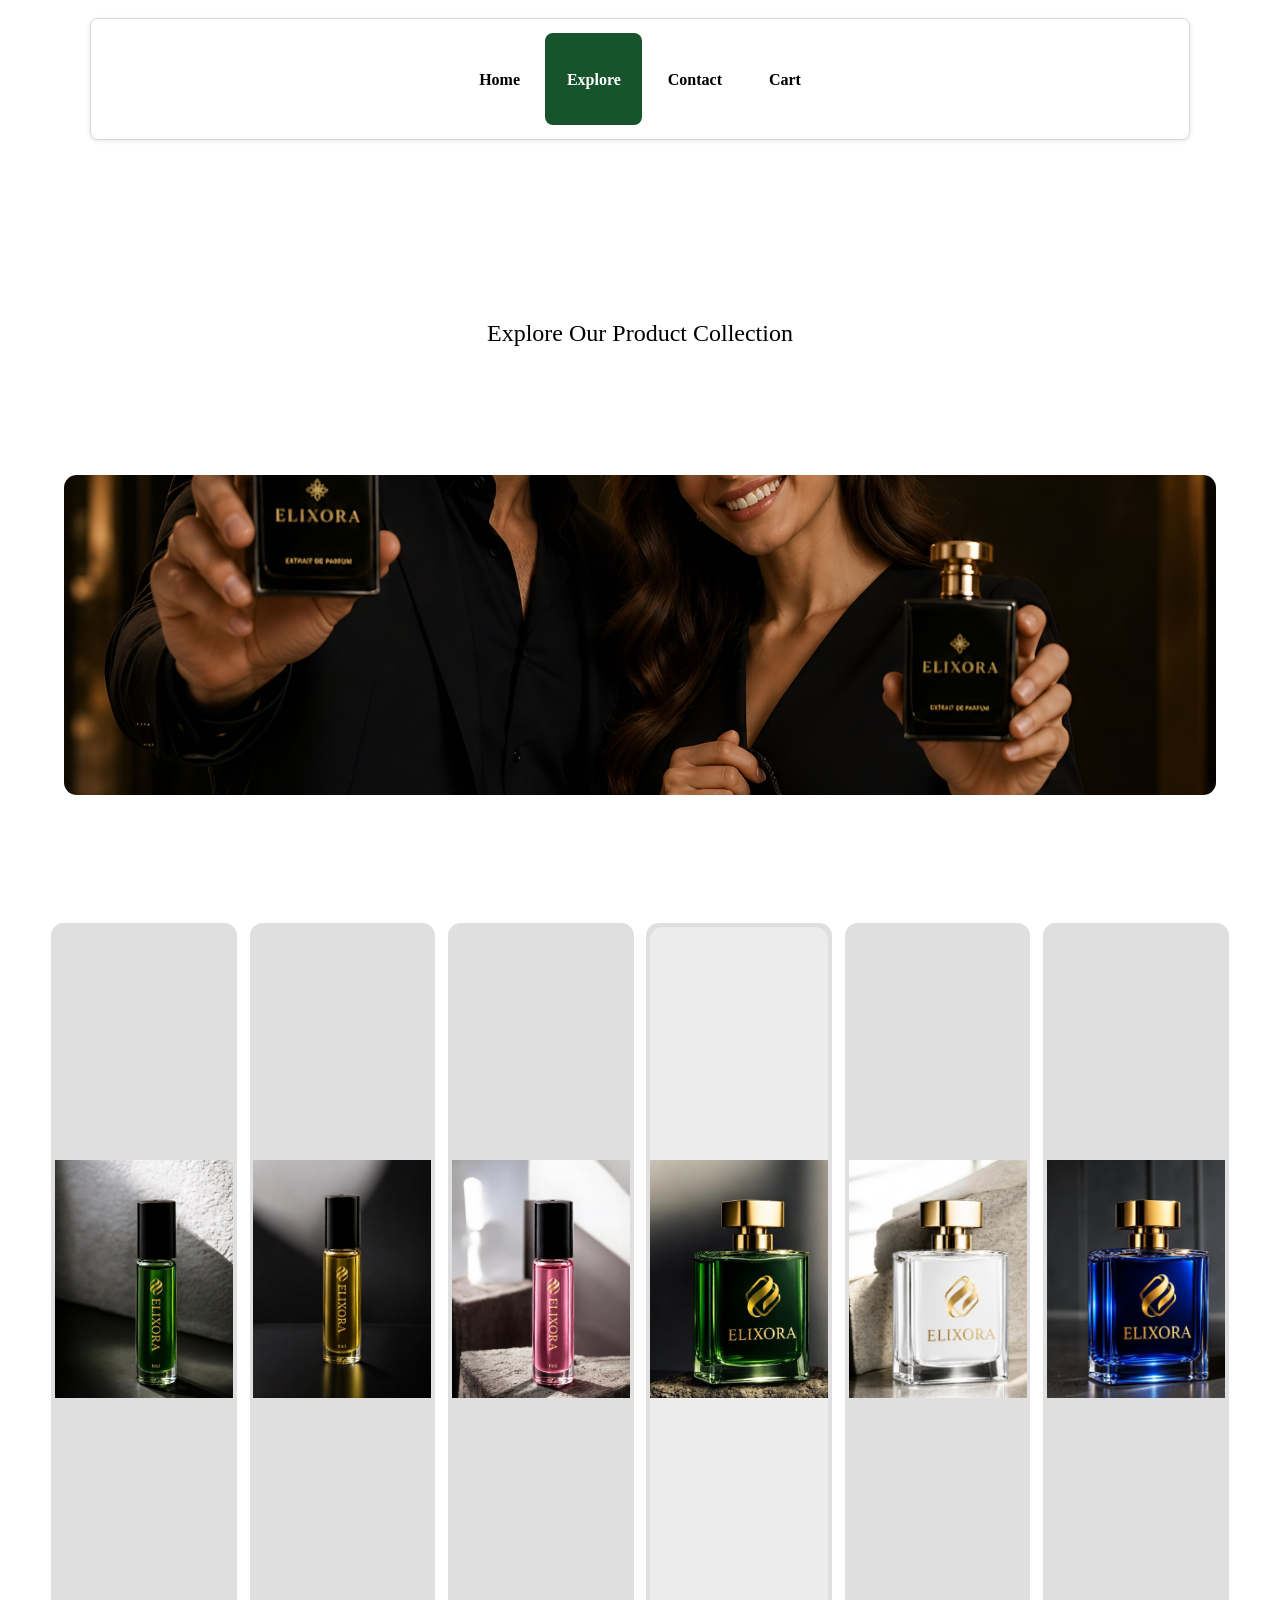
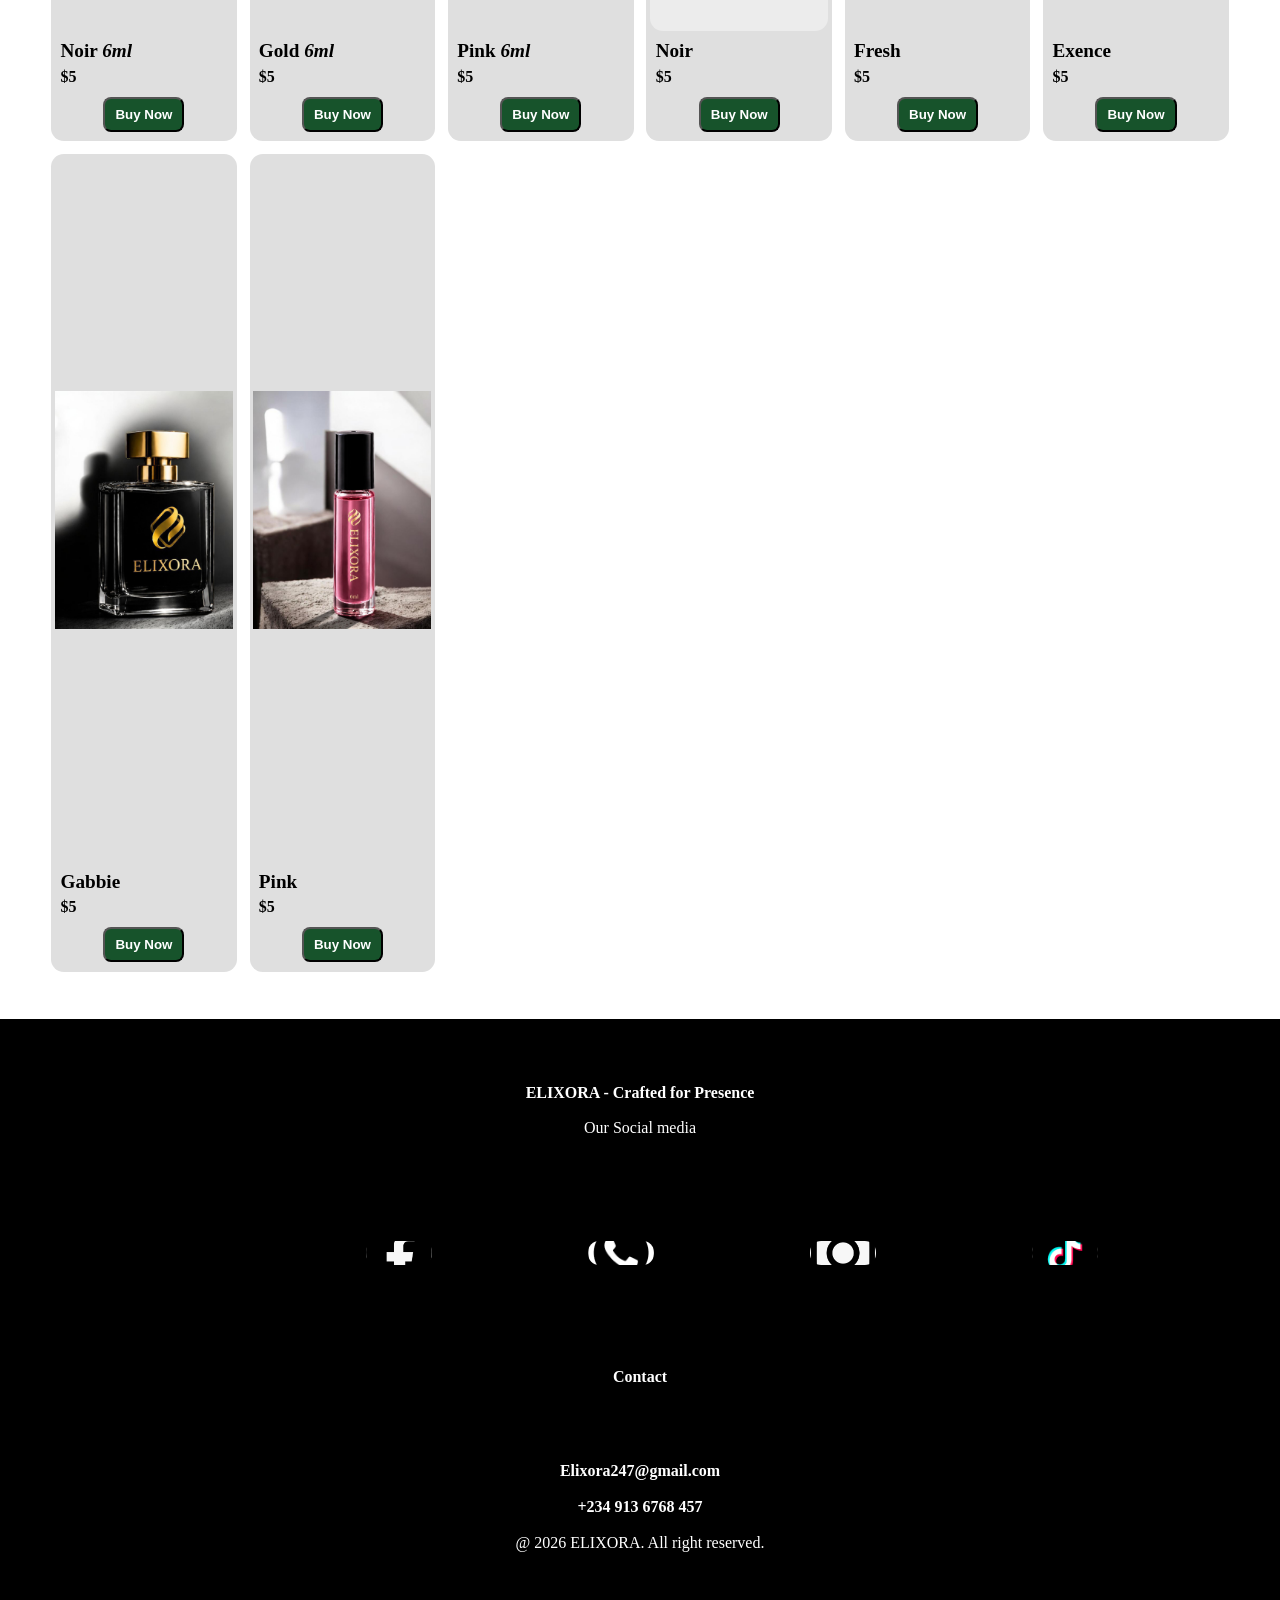
==== Explore/explore.html @ fc504465 "Add files via upload FIRST COMMIT" ====
<!DOCTYPE html>
<html lang="en">
<head>
    <meta charset="UTF-8">
    <meta name="viewport" content="width=device-width, initial-scale=1.0">
<link rel="stylesheet" type="text/css" href="explore.css" />
    <title>Explore</title>
</head>
<body>
    
<!--navbar-->
<div class="navbar">
<!--navbar buttons  content-->  
<div class="nav-cont">
<a href="/index.html" class="navs">Home</a>
<a href="#" class="navs" style="background: rgb(23, 83, 43); color: white;">Explore</a>
<a href="../contact/contact.html" class="navs">Contact</a>
<a href="#" class="navs">Cart</a>
</div>
</div>

<!-- Explore  Collection list -->
<span class="tittle">
    Explore Our Product Collection
</span>
<!-- elixora perfume image -->
<div class="perfume-product" ></div>

<!-- PRODUCT SHOWCASE -->
<div class="grid">
<!-- product -->
<div class="product">

<div class="p-image1"></div>
<span class="p-tittle">Noir <i>6ml</i></span>
<span class="p-price">$5</span>
<button class="buy-btn" data-name="ELIXORA Noir" data-price="5000" data-image="../images/green-6ml.jpg">Buy Now</button>

    </div>

<div class="product">
<div class="p-image2"></div>
<span class="p-tittle">Gold <i>6ml</i></span>
<span class="p-price">$5</span>
<button class="buy-btn"
        data-name="ELIXORA Gold"
        data-price="5000"
        data-image="../images/gold-6ml.jpg">Buy Now</button>
</div>

<div class="product">
<div class="p-image3"></div>
<span class="p-tittle">Pink <i>6ml</i></span>
<span class="p-price">$5</span>
<button class="buy-btn"
        data-name="ELIXORA Pink"
        data-price="5000"
        data-image="../images/pink-6ml.jpg">Buy Now</button>
</div>

<div class="product">
<div class="p-image4"></div>
<span class="p-tittle">Noir</span>
<span class="p-price">$5</span>
<button class="buy-btn"
        data-name="ELIXORA Noir"
        data-price="5000"
        data-image="../images/green.png">Buy Now</button>
</div>

<div class="product">
<div class="p-image5"></div>
<span class="p-tittle">Fresh</span>
<span class="p-price">$5</span>
<button class="buy-btn"
        data-name="ELIXORA Fresh"
        data-price="5000"
        data-image="../images/white.png">Buy Now</button>
</div>

<div class="product">
<div class="p-image6"></div>
<span class="p-tittle">Exence</span>
<span class="p-price">$5</span>
<button class="buy-btn"
        data-name="ELIXORA Exence"
        data-price="5000"
        data-image="../images/blue.png">Buy Now</button>
</div>

<div class="product">
    <div class="p-image7"></div>
    <span class="p-tittle">Gabbie</span>
    <span class="p-price">$5</span>
    <button class="buy-btn"
        data-name="ELIXORA Gabbie"
        data-price="5000"
        data-image="../images/gold.png">Buy Now</button>
</div>

<div class="product">
    <div class="p-image8"></div>
    <span class="p-tittle">Pink</span>
    <span class="p-price">$5</span>
    <button  class="buy-btn"
        data-name="ELIXORA Pink"
        data-price="5000"
        data-image="../images/pink-6ml.jpg">Buy Now</button>
</div>
</div>


<div class="order-overlay" id="orderOverlay">

    <div class="order-modal">

        <button class="close-modal" id="closeModal">
            ✕
        </button>

        <img id="modalImage" src="" alt="Product">

        <h2 id="modalName"></h2>

        <p class="modal-price">
            ₦<span id="modalPrice"></span>
        </p>

        <div class="quantity-wrapper">

            <button id="minusBtn">−</button>

            <span id="quantity">1</span>

            <button id="plusBtn">+</button>

        </div>

        <div class="total-box">
            Total: ₦<span id="totalPrice"></span>
        </div>

        <input type="text" id="customerName" placeholder="Full Name">

        <input type="tel" id="customerPhone" placeholder="Phone Number">

        <textarea id="customerAddress" placeholder="Delivery Address"></textarea>

        <button id="placeOrder" class="buy-btn">
            Place Order
        </button>

    </div>

</div>



<!-- Buy now -->
 <a
  href="https://wa.me/2349136768457?text=Hello%20ELIXORA%20CEO,%20I%20want%20to%20buy%20the%206ml%20ELIXORA%20Noir.%0A%0AName:%20%0AAddress:%20%0APhone:%20%0AQuantity:%20"
  target="_blank"
  >



<!-- Marquee Text -->
<marquee >
    <span class="marqu">
        Marquee Text
    </span>
</marquee>



<!--Footer  -->
<div class="footer">
    <!-- footer catchy words -->
    <Span class="f-title">ELIXORA - Crafted for Presence</Span> <br>
    <div class="cont-f">
        <br>
        <span class="social-m">Our Social media</span>
        <div class="parent">

            <a href="https://www.facebook.com/profile.php?id=61590752902942">
                <div class="child"
                    style="background: url('../images/facebook.jpg'); background-position: center; background-size: cover;">
                </div>
            </a>

            <a href="https://wa.me/qr/MQ2CPUSIVROAI1">
                <div class="child"
                    style="background: url('../images/whatsapp\ icon.png'); background-position: center; background-size: cover;">
                </div>
            </a>

            <div class="child"
                style="background: url('../images/instergram.jpg'); background-position: center; background-size: cover;">
            </div>

            <a href="https://www.tiktok.com/@elixora247?_r=1&_t=ZS-97LR14VV2z2">
                <div class="child"
                    style="background: url('../images/tiktok\ icon.png'); background-position: center; background-size: cover;">
                </div>
            </a>
        </div>
    </div>
    <span class="contact">Contact</span>
    <br>
    <!--  E-mail  -->
    <b>
        <a href="mailto:elixora247@gmail.com?subject=perfume Inquiry">
            <span class="email">Elixora247@gmail.com</span></a>
        <br>
        <a href="tell:+2349136768457">
            <span class="phone">+234 913 6768 457</span></a>
    </b>
    <br>
    <br>
    <!-- footer @2026 -->
    <span class="at20">@ 2026 ELIXORA. All right reserved.</span>

</div>

<script src="app.js"></script>

</body>

</html>



    <script src="explore.js"></script>
</body>
</html>
---- Explore/explore.css ----
* {
    margin: 0%;
    box-sizing: border-box;
    scrollbar-width: none;
    scroll-behavior: smooth;
    user-select: none;
    scroll-behavior: smooth;
}

@font-face {
    font-family: 'Audiowide';
    src: url('./fonts/Audiowide-Regular.ttf') format('truetype');
}


body {
    background: white;
}
a{
    text-decoration: none;
    color: white;
}

.navbar {
    width: 86%;
    background: rgba(255, 255, 255, 0.425);
    backdrop-filter: blur(10px);
    margin: auto;
    padding: 1%;
    padding-top: 4%;
    display: block;
    text-align: center;
    justify-content: center;
    padding-bottom: 4%;
    border-radius: 0.5rem;
    border: solid 1.5px rgb(224, 213, 213);
    position: fixed;
    top: 2%;
    left: 7%;
    opacity: 0;
    box-shadow: 0px 1px 4px #6663632a;
    animation: drop 0.5s 2s ease both;
    z-index: 100;
}

@keyframes drop {
    1% {
        margin-top: -20%;
        position: fixed;
        top: -5%;
        opacity: 1;
    }

    100% {
        position: fixed;
        opacity: 1;
    }
}

a {
    text-decoration: none;
}

/*nav grid container*/
.navs {
    padding: 2%;
    padding-bottom: 3.5%;
    padding-top: 3.5%;
    font-size: 1rem;
    text-decoration: none;
    font-weight: bolder;
    text-align: center;
    font-family: verdana;
    color: black;
    border-radius: 0.5rem;
}

.navs:hover {
    background: rgb(23, 83, 43);
    color: white;
}
/* perfume image product */
.perfume-product {
    margin: auto;
    margin-top: 10%;
    background: url("../images/couple.png");
    width: 90%;
    height: 20rem;
    border-radius: 0.8rem;
    margin-bottom: 5%;
    background-position: center;
    background-size: cover;

}
/* Explore tittle  */
.tittle {
padding-top: 25%;
color: black;
display: block;
text-align: center;
font-size: 1.5rem;
font-family: Franklin Gothic Medium;

}

/* product showcase */
.grid {
width: 96%;
margin-left: 2%;
background: none;
margin-top: 8%;
border-radius: 0.5rem;
display: grid;
grid-template-columns: repeat(auto-fit, minmax(clamp(10rem, 10vw, 22rem), 1fr));
flex-wrap: wrap;
gap: 0.8rem;
padding: 2%;
}

/* product */
.product {
background: rgb(223, 223, 223);
width: 100%;
justify-content: center;
margin: auto;
border-radius: 0.8rem;

}
/* product image */
.p-image1 {
    width: 96%;
    height: 55vw;
    background-image: url("../images/green-6ml.jpg");
    background-size: 100%;
    background-repeat: no-repeat;
    background-position: center;
    display: block;
    margin: auto;
    margin-top: 2%;
    border-radius: 0.8rem;
}
.p-image2 {
    width: 96%;
    height: 55vw;
    background-image: url("../images/gold-6ml.jpg");
    background-size: 100%;
    background-repeat: no-repeat;
    background-position: center;
    display: block;
    margin: auto;
    margin-top: 2%;
    border-radius: 0.8rem;
}
.p-image3 {
    width: 96%;
    height: 55vw;
    background-image: url("../images/pink-6ml.jpg");
    background-size: 100%;
    background-repeat: no-repeat;
    background-position: center;
    display: block;
    margin: auto;
    margin-top: 2%;
    border-radius: 0.8rem;
}
.p-image4 {
    width: 96%;
    height: 55vw;
    background: rgb(236, 236, 236);
    background-image: url("../images/green-bg.jpg");
    background-size: 100%;
    background-repeat: no-repeat;
    background-position: center;
    display: block;
    margin: auto;
    margin-top: 2%;
    border-radius: 0.8rem;
}
.p-image5 {
    width: 96%;
    height: 55vw;
    background-image: url("../images/white-bg.jpg");
    background-size: 100%;
    background-repeat: no-repeat;
    background-position: center;
    display: block;
    margin: auto;
    margin-top: 2%;
    border-radius: 0.8rem;
}
.p-image6 {
    width: 96%;
    height: 55vw;
    background-image: url("../images/blue-bg.jpg");
    background-size: 100%;
    background-repeat: no-repeat;
    background-position: center;
    display: block;
    margin: auto;
    margin-top: 2%;
    border-radius: 0.8rem;
}
.p-image7 {
    width: 96%;
    height: 55vw;
    background-image: url("../images/black-bg.jpg");
    background-size: 100%;
    background-repeat: no-repeat; 
    background-position: center;
    display: block;
    margin: auto;
    margin-top: 2%;
    border-radius: 0.8rem;
}
.p-image8 {
    width: 96%;
    height: 55vw;
    background-image: url("../images/pink-6ml.jpg");
    background-size: 100%;
    background-repeat: no-repeat;
    background-position: center;
    display: block;
    margin: auto;
    margin-top: 2%;
    border-radius: 0.8rem;
}
.p-image9 {
    width: 96%;
    height: 55vw;
    background-image: url("../images/pink-6ml.jpg");
    background-size: 100%;
    background-repeat: no-repeat;
    background-position: center;
    display: block;
    margin: auto;
    margin-top: 2%;
    border-radius: 0.8rem;
}
/* product tittle */
.p-tittle {
    display: block;
    font-weight: bold;
    padding: 5%;
    padding-bottom: 2%;
    font-size: 1.2rem;
}
/* product price */
.p-price {
    display: block;
    font-weight: bold;
    padding: 1%;
    padding-left: 5%;
    font-family: verdana;
}

/* add to cart */
.buyNow {
    padding: 5%;
    border-radius: 0.5rem;
    display: block;
    margin: auto;
    background: rgb(23, 83, 43);
    color: white;
    margin-bottom: 5%;
    margin-top: 3%;
}

/* Marquee Text */
.marqu {

}

/* Buy now button*/
.buy-now {
    width: 36%;
    display: block;
    font-family: tahoma;
    font-weight: bold;
    margin-left: 32%;
    margin-top: 10%;
    padding: 1%;
    margin-bottom: 5%;
}

.buy-btn {
    display: block;
    background: rgb(23, 83, 43);
    color: white;
    padding: 8px 10px;
    border-radius: 8px;
    text-decoration: none;
    font-weight: bold;
    margin: auto;
    margin-top: 5%;
    margin-bottom: 5%;
}


.order-overlay {
    position: fixed;
    inset: 0;

    background: rgba(0, 0, 0, 0.25);
    backdrop-filter: blur(12px);

    display: flex;
    justify-content: center;
    align-items: center;

    opacity: 0;
    visibility: hidden;

    transition: .4s ease;

    z-index: 9999;
}

.order-overlay.active {
    opacity: 1;
    visibility: visible;
}

.order-modal {
    width: 90%;
    max-width: 420px;

    background: rgba(255, 254, 254, 0.356);

    backdrop-filter: blur(25px);

    border: 1px solid rgba(255, 255, 255, .2);

    border-radius: 25px;

    padding: 25px;

    text-align: center;

    transform: translateY(30px) scale(.9);

    transition: .4s ease;

    box-shadow: 0 20px 50px rgba(0, 0, 0, .25);
}

.order-overlay.active .order-modal {
    transform: translateY(0) scale(1);
}

.order-modal img {
    width: 120px;
    height: 120px;
    object-fit: cover;

    border-radius: 20px;

    margin-bottom: 15px;
}

.close-modal {
    position: absolute;

    right: 20px;
    top: 15px;

    border: none;
    background: none;

    font-size: 22px;

    cursor: pointer;
}

.modal-price {
    font-size: 22px;
    font-weight: bold;
}

.quantity-wrapper {
    display: flex;
    justify-content: center;
    align-items: center;

    gap: 20px;

    margin: 20px 0;
}

.quantity-wrapper button {
    width: 45px;
    height: 45px;

    border: none;

    border-radius: 50%;

    font-size: 30px;

    cursor: pointer;

    transition: .3s;
}

.quantity-wrapper button:hover {
    transform: scale(1.1);
}

.total-box {
    font-size: 20px;
    font-weight: 700;

    margin-bottom: 15px;
}

.order-modal input,
.order-modal textarea {
    width: 100%;

    padding: 12px;

    margin-bottom: 12px;

    border: none;

    border-radius: 12px;

    outline: none;
}

.order-modal textarea {
    resize: none;
    height: 90px;
}

#placeOrder {
    width: 100%;

    padding: 15px;

    border: none;
    background: rgb(23, 83, 43);
    color: white;
    font-weight: bold;

    border-radius: 12px;

    cursor: pointer;

    font-size: 16px;
    font-weight: bold;

    transition: .3s;
}

#placeOrder:hover {
    transform: translateY(-3px);
}



/* Footer */
.footer {
    width: 100%;
    background: black;
    color: white;
    padding: 5%;
    display: inline-block;
    text-align: center;
}

/* footer title */
.f-title {
    font-weight: bolder;
    font-size: 1rem;
    padding: 5%;
}

/* social media container */
.parent {
    margin-top: 7%;
    margin-bottom: 7%;
    margin-left: 5%;
    width: 100%;
    border-radius: 0.6rem;
    background: none;
    display: grid;
    grid-template-columns: repeat(auto-fit, minmax(clamp(5rem, 5vw, 11rem), 1fr));
    flex-wrap: wrap;
    gap: 0.2rem;
    padding: 2%;
}

/* child (social media icons */
.child {
    width: 30%;
    background-position: center;
    background-size: 100%;
    height: 1.5rem;
    border-radius: 0.7rem;
}

/* contact text */
.contact {
    font-weight: bold;
    margin-top: 5%;
    display: block;

}

.email {
    display: block;
    margin-top: 5%;
}
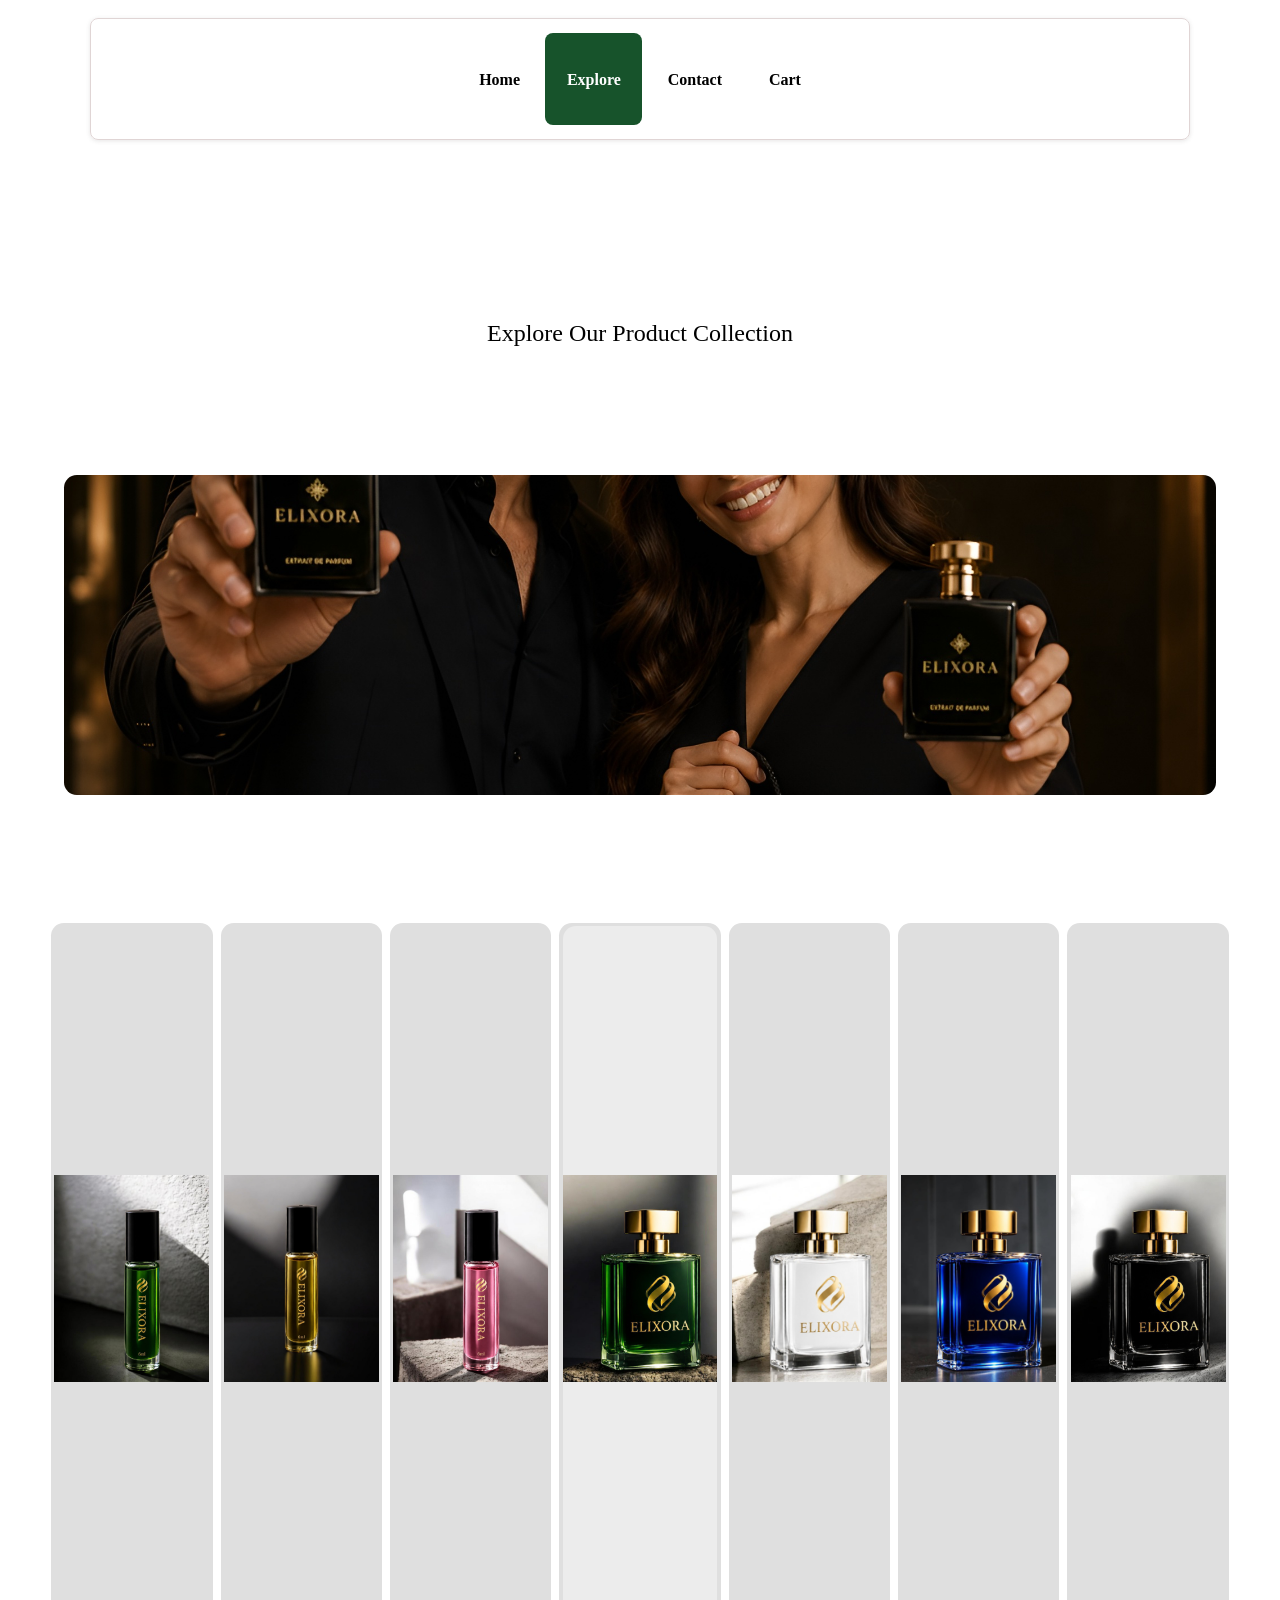
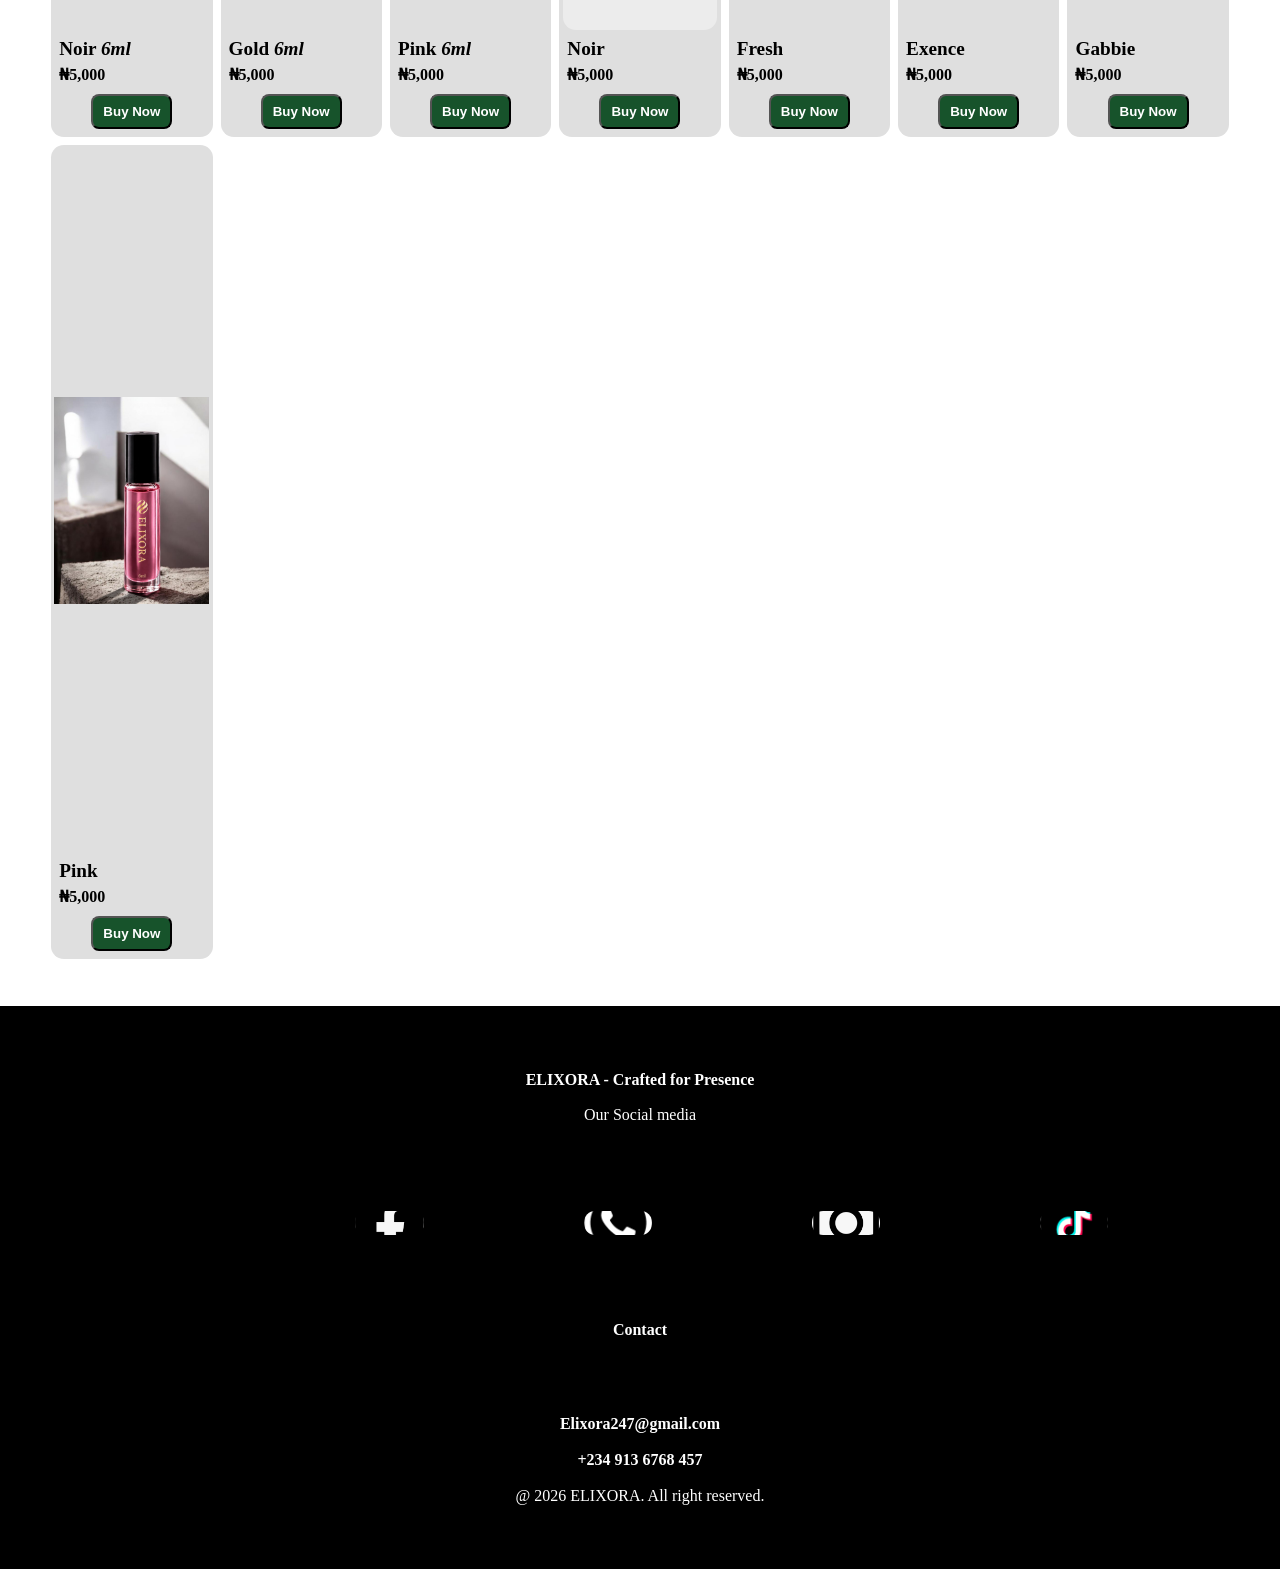
==== commit 6629c560: "Fix HTML encoding issues in explore.html price changed to naira" ====
--- a/Explore/explore.html
+++ b/Explore/explore.html
@@ -33,7 +33,7 @@
 
 <div class="p-image1"></div>
 <span class="p-tittle">Noir <i>6ml</i></span>
-<span class="p-price">$5</span>
+<span class="p-price">₦5,000</span>
 <button class="buy-btn" data-name="ELIXORA Noir" data-price="5000" data-image="../images/green-6ml.jpg">Buy Now</button>
 
     </div>
@@ -41,7 +41,7 @@
 <div class="product">
 <div class="p-image2"></div>
 <span class="p-tittle">Gold <i>6ml</i></span>
-<span class="p-price">$5</span>
+<span class="p-price">₦5,000</span>
 <button class="buy-btn"
         data-name="ELIXORA Gold"
         data-price="5000"
@@ -51,7 +51,7 @@
 <div class="product">
 <div class="p-image3"></div>
 <span class="p-tittle">Pink <i>6ml</i></span>
-<span class="p-price">$5</span>
+<span class="p-price">₦5,000</span>
 <button class="buy-btn"
         data-name="ELIXORA Pink"
         data-price="5000"
@@ -61,7 +61,7 @@
 <div class="product">
 <div class="p-image4"></div>
 <span class="p-tittle">Noir</span>
-<span class="p-price">$5</span>
+<span class="p-price">₦5,000</span>
 <button class="buy-btn"
         data-name="ELIXORA Noir"
         data-price="5000"
@@ -71,7 +71,7 @@
 <div class="product">
 <div class="p-image5"></div>
 <span class="p-tittle">Fresh</span>
-<span class="p-price">$5</span>
+<span class="p-price">₦5,000</span>
 <button class="buy-btn"
         data-name="ELIXORA Fresh"
         data-price="5000"
@@ -81,7 +81,7 @@
 <div class="product">
 <div class="p-image6"></div>
 <span class="p-tittle">Exence</span>
-<span class="p-price">$5</span>
+<span class="p-price">₦5,000</span>
 <button class="buy-btn"
         data-name="ELIXORA Exence"
         data-price="5000"
@@ -91,7 +91,7 @@
 <div class="product">
     <div class="p-image7"></div>
     <span class="p-tittle">Gabbie</span>
-    <span class="p-price">$5</span>
+    <span class="p-price">₦5,000</span>
     <button class="buy-btn"
         data-name="ELIXORA Gabbie"
         data-price="5000"
@@ -101,7 +101,7 @@
 <div class="product">
     <div class="p-image8"></div>
     <span class="p-tittle">Pink</span>
-    <span class="p-price">$5</span>
+    <span class="p-price">₦5,000</span>
     <button  class="buy-btn"
         data-name="ELIXORA Pink"
         data-price="5000"
@@ -232,4 +232,4 @@
 
     <script src="explore.js"></script>
 </body>
-</html>+</html>
--- a/Explore/explore.css
+++ b/Explore/explore.css
@@ -114,7 +114,7 @@
 display: grid;
 grid-template-columns: repeat(auto-fit, minmax(clamp(10rem, 10vw, 22rem), 1fr));
 flex-wrap: wrap;
-gap: 0.8rem;
+gap: 0.5rem;
 padding: 2%;
 }
 
@@ -487,10 +487,9 @@
     display: grid;
     grid-template-columns: repeat(auto-fit, minmax(clamp(5rem, 5vw, 11rem), 1fr));
     flex-wrap: wrap;
-    gap: 0.2rem;
-    padding: 2%;
-}
-
+    gap: 0rem;
+    padding: 0.5%;
+}
 /* child (social media icons */
 .child {
     width: 30%;
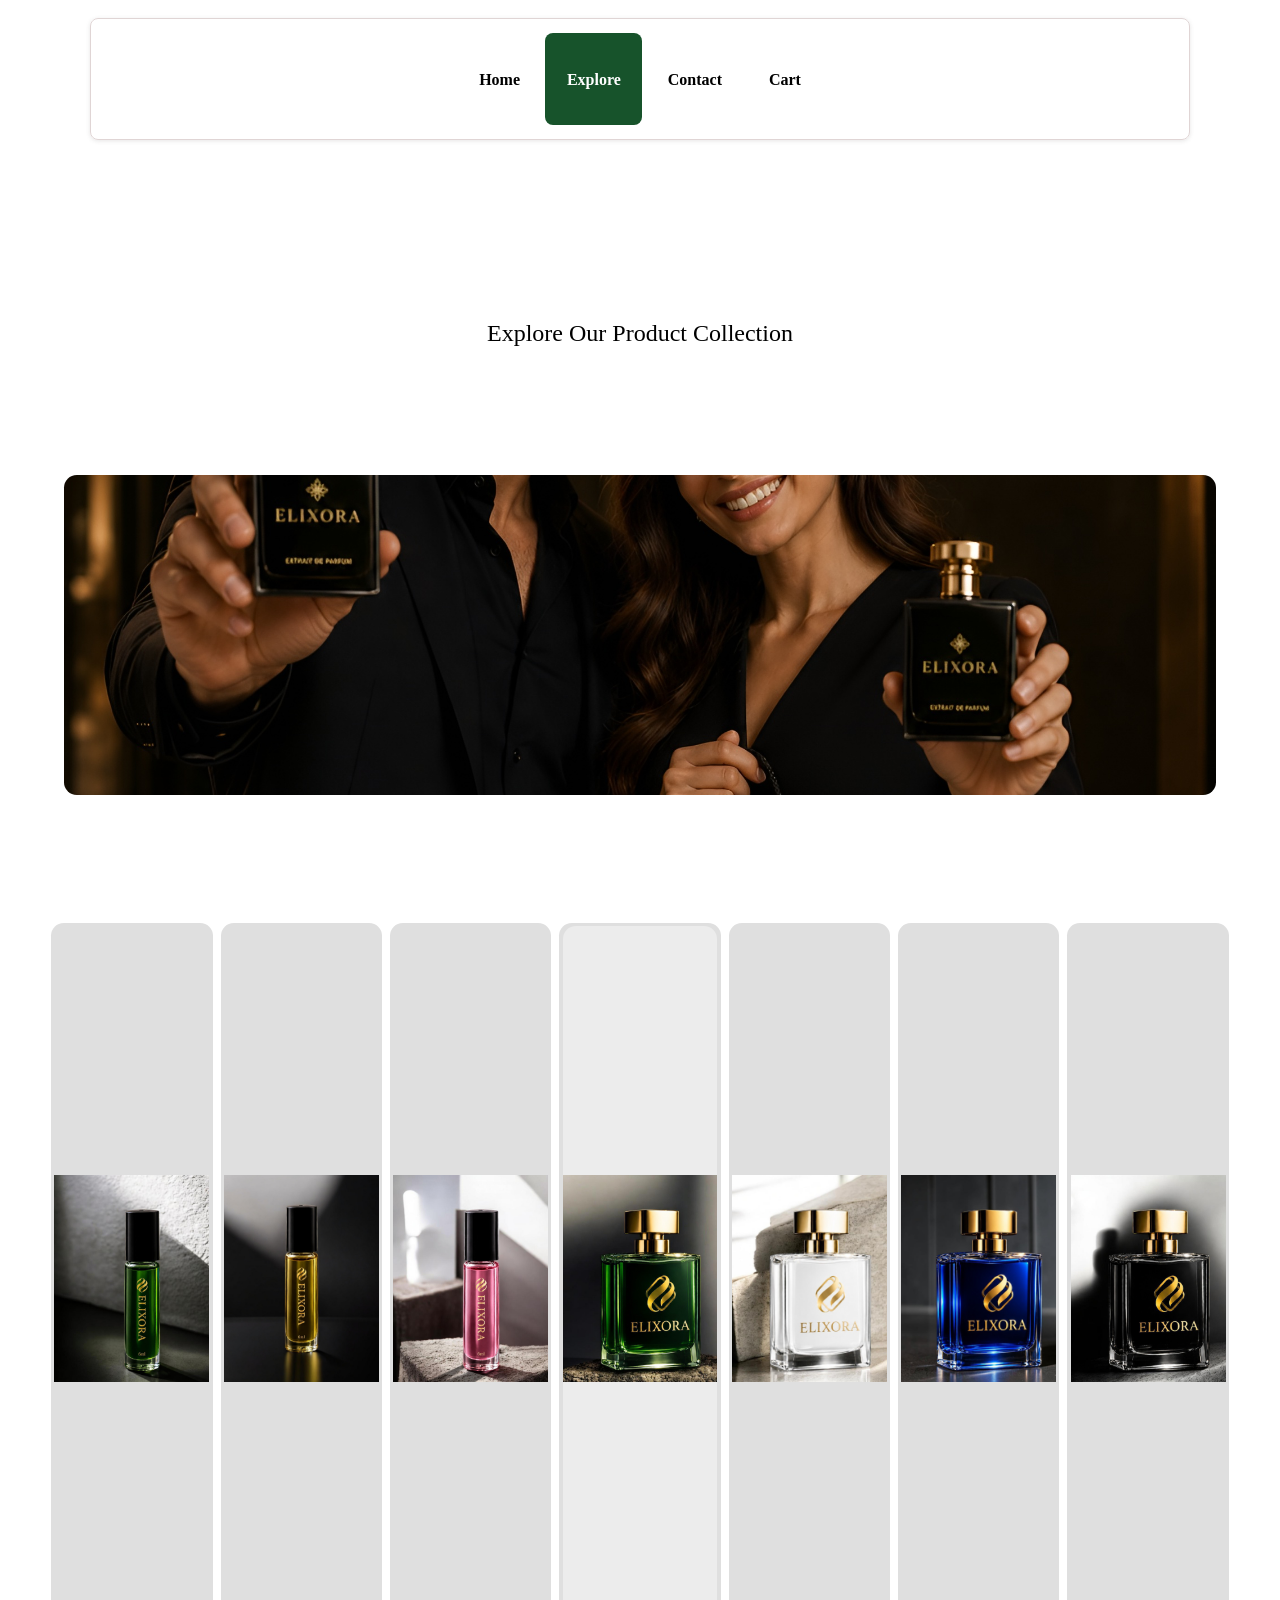
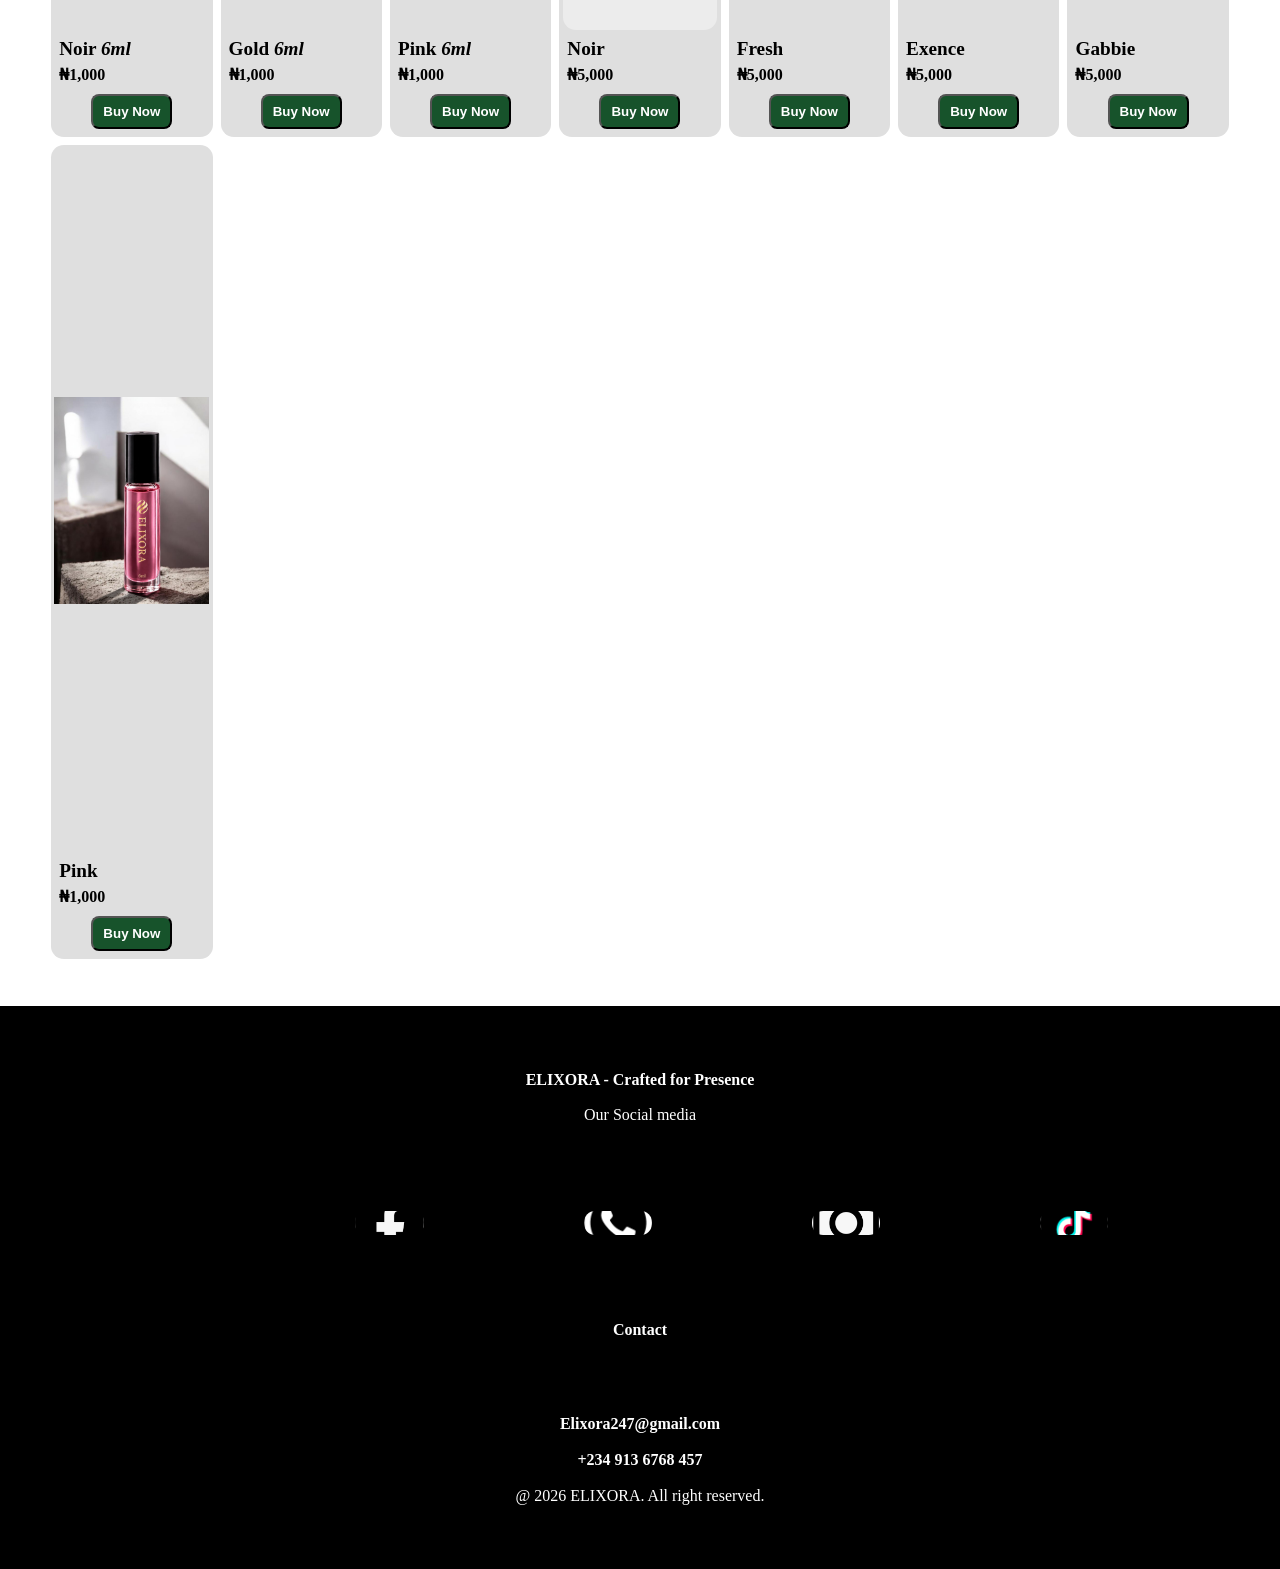
==== commit 81a1d73f: "Modify product prices and clean up HTML Updated product prices and fixed HTML structure. price sepa" ====
--- a/Explore/explore.html
+++ b/Explore/explore.html
@@ -33,7 +33,7 @@
 
 <div class="p-image1"></div>
 <span class="p-tittle">Noir <i>6ml</i></span>
-<span class="p-price">₦5,000</span>
+<span class="p-price">₦1,000</span>
 <button class="buy-btn" data-name="ELIXORA Noir" data-price="5000" data-image="../images/green-6ml.jpg">Buy Now</button>
 
     </div>
@@ -41,7 +41,7 @@
 <div class="product">
 <div class="p-image2"></div>
 <span class="p-tittle">Gold <i>6ml</i></span>
-<span class="p-price">₦5,000</span>
+<span class="p-price">₦1,000</span>
 <button class="buy-btn"
         data-name="ELIXORA Gold"
         data-price="5000"
@@ -51,7 +51,7 @@
 <div class="product">
 <div class="p-image3"></div>
 <span class="p-tittle">Pink <i>6ml</i></span>
-<span class="p-price">₦5,000</span>
+<span class="p-price">₦1,000</span>
 <button class="buy-btn"
         data-name="ELIXORA Pink"
         data-price="5000"
@@ -101,7 +101,7 @@
 <div class="product">
     <div class="p-image8"></div>
     <span class="p-tittle">Pink</span>
-    <span class="p-price">₦5,000</span>
+    <span class="p-price">₦1,000</span>
     <button  class="buy-btn"
         data-name="ELIXORA Pink"
         data-price="5000"
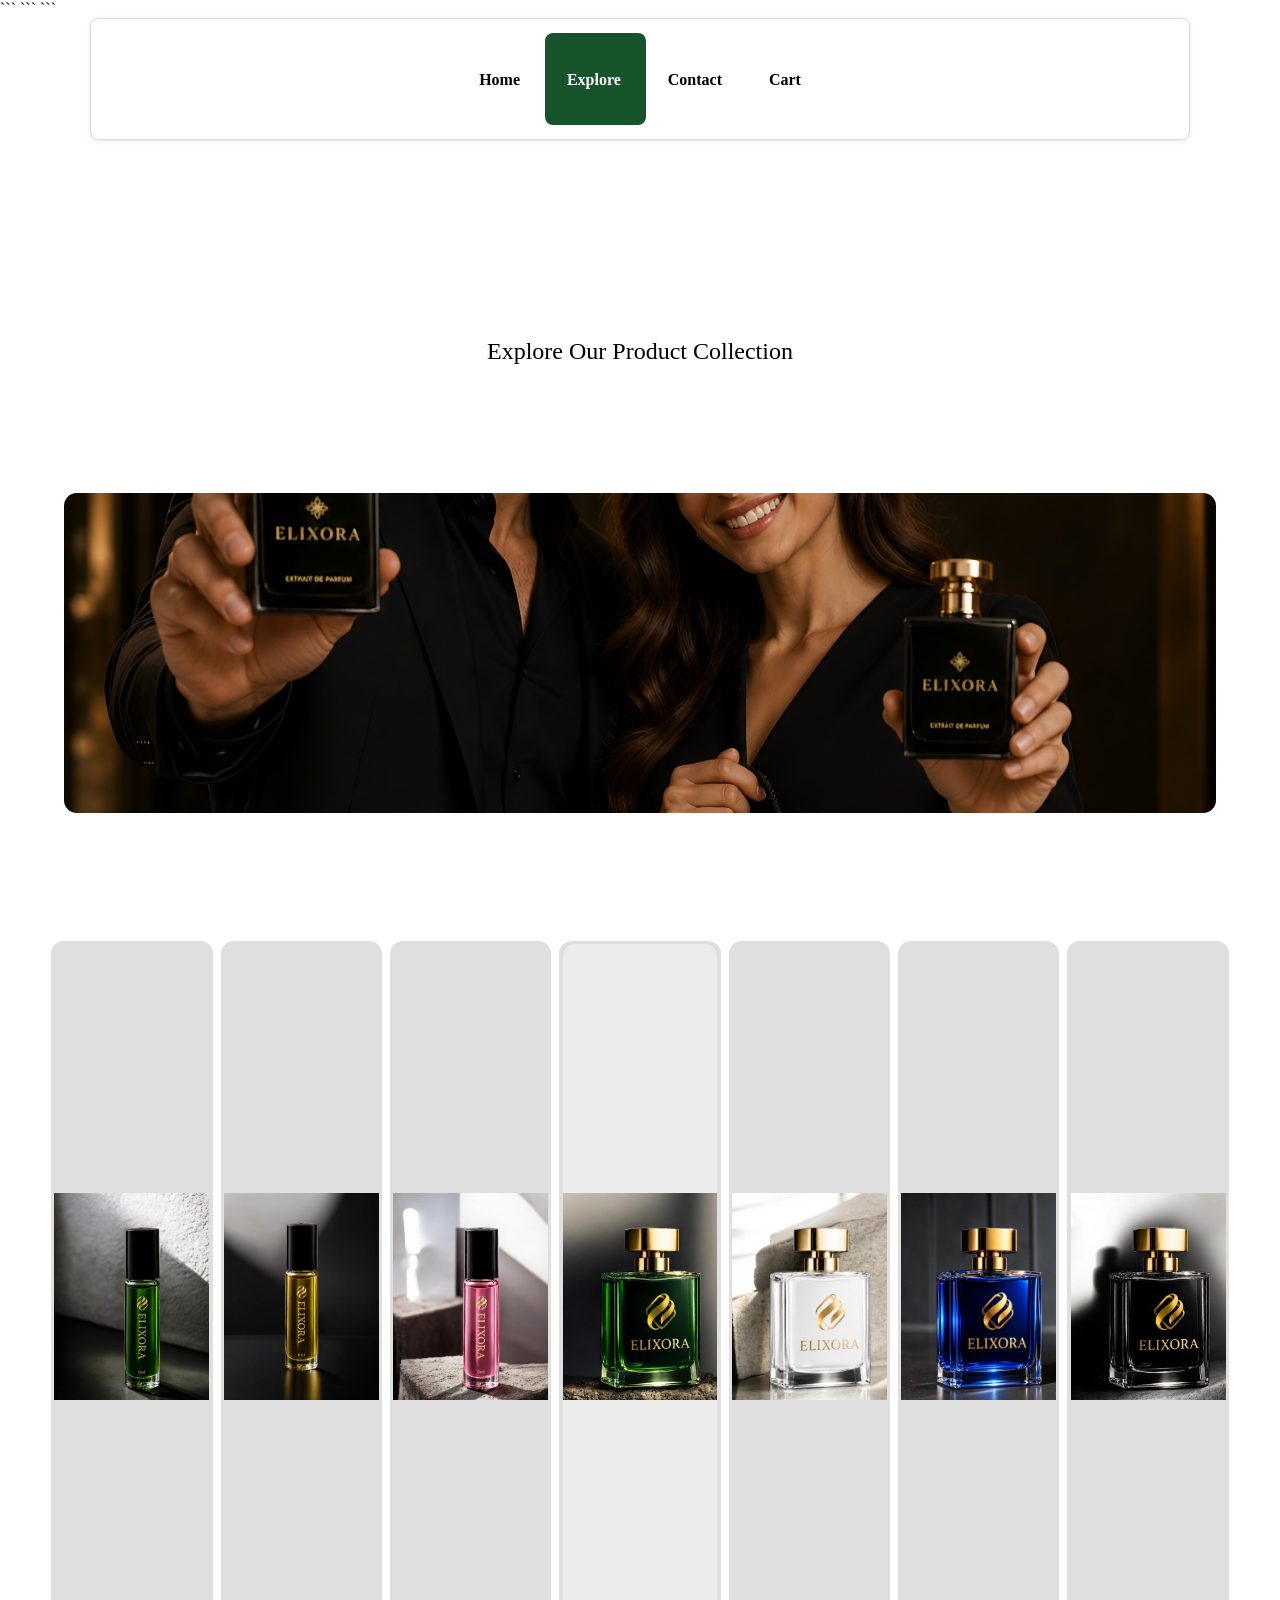
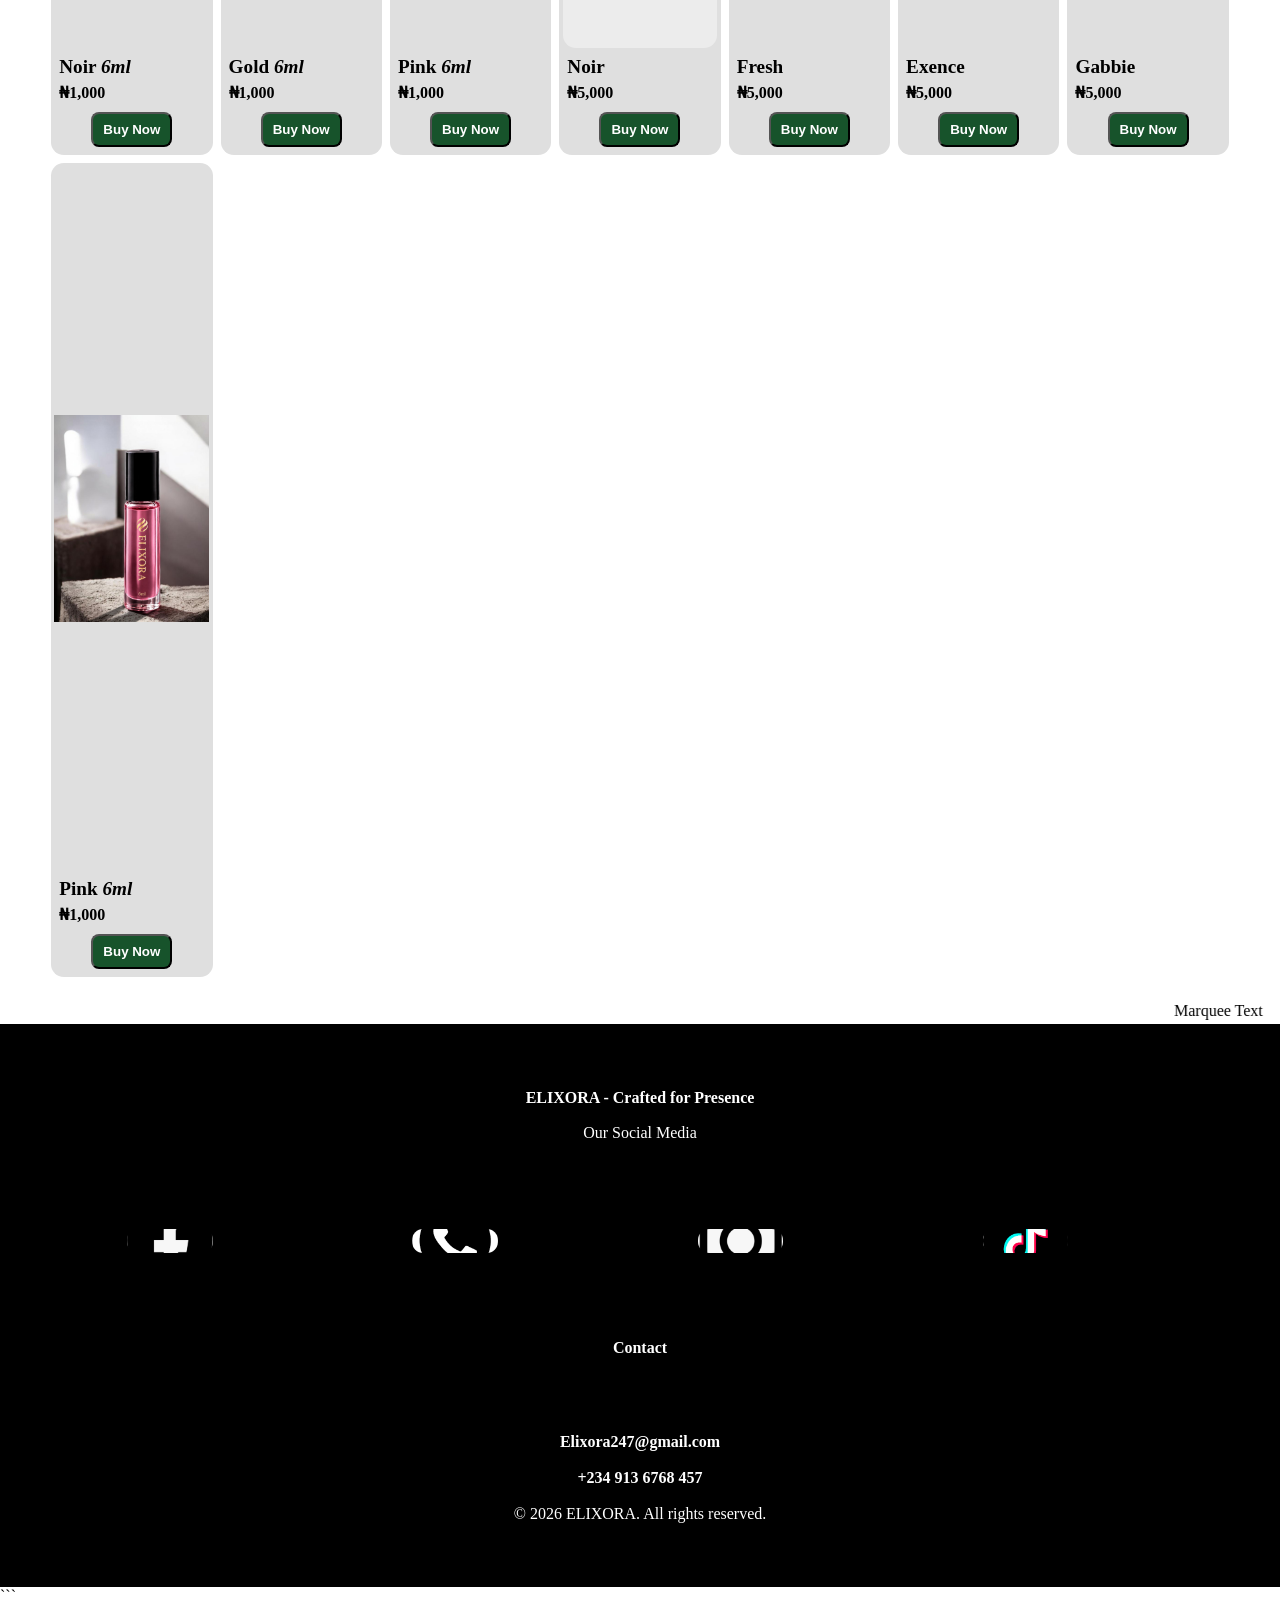
==== commit 79e28c1b: "Update explore.html whole page code changed" ====
--- a/Explore/explore.html
+++ b/Explore/explore.html
@@ -1,153 +1,342 @@
 <!DOCTYPE html>
+
 <html lang="en">
+
 <head>
     <meta charset="UTF-8">
     <meta name="viewport" content="width=device-width, initial-scale=1.0">
-<link rel="stylesheet" type="text/css" href="explore.css" />
-    <title>Explore</title>
+
+```
+<link rel="stylesheet" type="text/css" href="explore.css">
+
+<title>Explore | ELIXORA</title>
+```
+
 </head>
+
 <body>
-    
-<!--navbar-->
+
+```
+<!-- NAVBAR -->
 <div class="navbar">
-<!--navbar buttons  content-->  
-<div class="nav-cont">
-<a href="/index.html" class="navs">Home</a>
-<a href="#" class="navs" style="background: rgb(23, 83, 43); color: white;">Explore</a>
-<a href="../contact/contact.html" class="navs">Contact</a>
-<a href="#" class="navs">Cart</a>
+
+    <div class="nav-cont">
+        <a href="/index.html" class="navs">Home</a>
+
+        <a href="#" class="navs"
+            style="background: rgb(23, 83, 43); color: white;">
+            Explore
+        </a>
+
+        <a href="../contact/contact.html" class="navs">Contact</a>
+
+        <a href="#" class="navs">Cart</a>
+    </div>
+
 </div>
-</div>
-
-<!-- Explore  Collection list -->
+
+
+<!-- EXPLORE COLLECTION TITLE -->
 <span class="tittle">
     Explore Our Product Collection
 </span>
-<!-- elixora perfume image -->
-<div class="perfume-product" ></div>
+
+
+<!-- ELIXORA PERFUME IMAGE -->
+<div class="perfume-product"></div>
+
 
 <!-- PRODUCT SHOWCASE -->
 <div class="grid">
-<!-- product -->
-<div class="product">
-
-<div class="p-image1"></div>
-<span class="p-tittle">Noir <i>6ml</i></span>
-<span class="p-price">₦1,000</span>
-<button class="buy-btn" data-name="ELIXORA Noir" data-price="5000" data-image="../images/green-6ml.jpg">Buy Now</button>
-
-    </div>
-
-<div class="product">
-<div class="p-image2"></div>
-<span class="p-tittle">Gold <i>6ml</i></span>
-<span class="p-price">₦1,000</span>
-<button class="buy-btn"
-        data-name="ELIXORA Gold"
-        data-price="5000"
-        data-image="../images/gold-6ml.jpg">Buy Now</button>
+
+
+    <!-- PRODUCT 1 -->
+    <div class="product">
+
+        <div class="p-image1"></div>
+
+        <span class="p-tittle">
+            Noir <i>6ml</i>
+        </span>
+
+        <span class="p-price">₦1,000</span>
+
+        <button
+            class="buy-btn"
+            data-name="ELIXORA Noir 6ml"
+            data-price="1000"
+            data-image="../images/green-6ml.jpg">
+
+            Buy Now
+
+        </button>
+
+    </div>
+
+
+    <!-- PRODUCT 2 -->
+    <div class="product">
+
+        <div class="p-image2"></div>
+
+        <span class="p-tittle">
+            Gold <i>6ml</i>
+        </span>
+
+        <span class="p-price">₦1,000</span>
+
+        <button
+            class="buy-btn"
+            data-name="ELIXORA Gold 6ml"
+            data-price="1000"
+            data-image="../images/gold-6ml.jpg">
+
+            Buy Now
+
+        </button>
+
+    </div>
+
+
+    <!-- PRODUCT 3 -->
+    <div class="product">
+
+        <div class="p-image3"></div>
+
+        <span class="p-tittle">
+            Pink <i>6ml</i>
+        </span>
+
+        <span class="p-price">₦1,000</span>
+
+        <button
+            class="buy-btn"
+            data-name="ELIXORA Pink 6ml"
+            data-price="1000"
+            data-image="../images/pink-6ml.jpg">
+
+            Buy Now
+
+        </button>
+
+    </div>
+
+
+    <!-- PRODUCT 4 -->
+    <div class="product">
+
+        <div class="p-image4"></div>
+
+        <span class="p-tittle">
+            Noir
+        </span>
+
+        <span class="p-price">₦5,000</span>
+
+        <button
+            class="buy-btn"
+            data-name="ELIXORA Noir"
+            data-price="5000"
+            data-image="../images/green.png">
+
+            Buy Now
+
+        </button>
+
+    </div>
+
+
+    <!-- PRODUCT 5 -->
+    <div class="product">
+
+        <div class="p-image5"></div>
+
+        <span class="p-tittle">
+            Fresh
+        </span>
+
+        <span class="p-price">₦5,000</span>
+
+        <button
+            class="buy-btn"
+            data-name="ELIXORA Fresh"
+            data-price="5000"
+            data-image="../images/white.png">
+
+            Buy Now
+
+        </button>
+
+    </div>
+
+
+    <!-- PRODUCT 6 -->
+    <div class="product">
+
+        <div class="p-image6"></div>
+
+        <span class="p-tittle">
+            Exence
+        </span>
+
+        <span class="p-price">₦5,000</span>
+
+        <button
+            class="buy-btn"
+            data-name="ELIXORA Exence"
+            data-price="5000"
+            data-image="../images/blue.png">
+
+            Buy Now
+
+        </button>
+
+    </div>
+
+
+    <!-- PRODUCT 7 -->
+    <div class="product">
+
+        <div class="p-image7"></div>
+
+        <span class="p-tittle">
+            Gabbie
+        </span>
+
+        <span class="p-price">₦5,000</span>
+
+        <button
+            class="buy-btn"
+            data-name="ELIXORA Gabbie"
+            data-price="5000"
+            data-image="../images/gold.png">
+
+            Buy Now
+
+        </button>
+
+    </div>
+
+
+    <!-- PRODUCT 8 -->
+    <div class="product">
+
+        <div class="p-image8"></div>
+
+        <span class="p-tittle">
+            Pink <i>6ml</i>
+        </span>
+
+        <span class="p-price">₦1,000</span>
+
+        <button
+            class="buy-btn"
+            data-name="ELIXORA Pink 6ml"
+            data-price="1000"
+            data-image="../images/pink-6ml.jpg">
+
+            Buy Now
+
+        </button>
+
+    </div>
+
 </div>
 
-<div class="product">
-<div class="p-image3"></div>
-<span class="p-tittle">Pink <i>6ml</i></span>
-<span class="p-price">₦1,000</span>
-<button class="buy-btn"
-        data-name="ELIXORA Pink"
-        data-price="5000"
-        data-image="../images/pink-6ml.jpg">Buy Now</button>
-</div>
-
-<div class="product">
-<div class="p-image4"></div>
-<span class="p-tittle">Noir</span>
-<span class="p-price">₦5,000</span>
-<button class="buy-btn"
-        data-name="ELIXORA Noir"
-        data-price="5000"
-        data-image="../images/green.png">Buy Now</button>
-</div>
-
-<div class="product">
-<div class="p-image5"></div>
-<span class="p-tittle">Fresh</span>
-<span class="p-price">₦5,000</span>
-<button class="buy-btn"
-        data-name="ELIXORA Fresh"
-        data-price="5000"
-        data-image="../images/white.png">Buy Now</button>
-</div>
-
-<div class="product">
-<div class="p-image6"></div>
-<span class="p-tittle">Exence</span>
-<span class="p-price">₦5,000</span>
-<button class="buy-btn"
-        data-name="ELIXORA Exence"
-        data-price="5000"
-        data-image="../images/blue.png">Buy Now</button>
-</div>
-
-<div class="product">
-    <div class="p-image7"></div>
-    <span class="p-tittle">Gabbie</span>
-    <span class="p-price">₦5,000</span>
-    <button class="buy-btn"
-        data-name="ELIXORA Gabbie"
-        data-price="5000"
-        data-image="../images/gold.png">Buy Now</button>
-</div>
-
-<div class="product">
-    <div class="p-image8"></div>
-    <span class="p-tittle">Pink</span>
-    <span class="p-price">₦1,000</span>
-    <button  class="buy-btn"
-        data-name="ELIXORA Pink"
-        data-price="5000"
-        data-image="../images/pink-6ml.jpg">Buy Now</button>
-</div>
-</div>
-
-
+
+<!-- ORDER MODAL -->
 <div class="order-overlay" id="orderOverlay">
 
     <div class="order-modal">
 
-        <button class="close-modal" id="closeModal">
+        <!-- CLOSE BUTTON -->
+        <button
+            type="button"
+            class="close-modal"
+            id="closeModal">
+
             ✕
-        </button>
-
-        <img id="modalImage" src="" alt="Product">
-
+
+        </button>
+
+
+        <!-- PRODUCT IMAGE -->
+        <img
+            id="modalImage"
+            src=""
+            alt="Selected ELIXORA Perfume">
+
+
+        <!-- PRODUCT NAME -->
         <h2 id="modalName"></h2>
 
+
+        <!-- PRODUCT PRICE -->
         <p class="modal-price">
             ₦<span id="modalPrice"></span>
         </p>
 
+
+        <!-- QUANTITY CONTROL -->
         <div class="quantity-wrapper">
 
-            <button id="minusBtn">−</button>
+            <button
+                type="button"
+                id="minusBtn">
+
+                −
+
+            </button>
+
 
             <span id="quantity">1</span>
 
-            <button id="plusBtn">+</button>
+
+            <button
+                type="button"
+                id="plusBtn">
+
+                +
+
+            </button>
 
         </div>
 
+
+        <!-- TOTAL PRICE -->
         <div class="total-box">
+
             Total: ₦<span id="totalPrice"></span>
+
         </div>
 
-        <input type="text" id="customerName" placeholder="Full Name">
-
-        <input type="tel" id="customerPhone" placeholder="Phone Number">
-
-        <textarea id="customerAddress" placeholder="Delivery Address"></textarea>
-
-        <button id="placeOrder" class="buy-btn">
+
+        <!-- CUSTOMER DETAILS -->
+        <input
+            type="text"
+            id="customerName"
+            placeholder="Full Name">
+
+
+        <input
+            type="tel"
+            id="customerPhone"
+            placeholder="Phone Number">
+
+
+        <textarea
+            id="customerAddress"
+            placeholder="Delivery Address"></textarea>
+
+
+        <!-- PLACE ORDER BUTTON -->
+        <button
+            type="button"
+            id="placeOrder"
+            class="place-order-btn">
+
             Place Order
+
         </button>
 
     </div>
@@ -155,81 +344,157 @@
 </div>
 
 
-
-<!-- Buy now -->
- <a
-  href="https://wa.me/2349136768457?text=Hello%20ELIXORA%20CEO,%20I%20want%20to%20buy%20the%206ml%20ELIXORA%20Noir.%0A%0AName:%20%0AAddress:%20%0APhone:%20%0AQuantity:%20"
-  target="_blank"
-  >
-
-
-
-<!-- Marquee Text -->
-<marquee >
+<!-- MARQUEE -->
+<marquee>
+
     <span class="marqu">
         Marquee Text
     </span>
+
 </marquee>
 
 
-
-<!--Footer  -->
+<!-- FOOTER -->
 <div class="footer">
-    <!-- footer catchy words -->
-    <Span class="f-title">ELIXORA - Crafted for Presence</Span> <br>
+
+    <span class="f-title">
+        ELIXORA - Crafted for Presence
+    </span>
+
+    <br>
+
     <div class="cont-f">
+
         <br>
-        <span class="social-m">Our Social media</span>
+
+        <span class="social-m">
+            Our Social Media
+        </span>
+
+
         <div class="parent">
 
+
+            <!-- FACEBOOK -->
             <a href="https://www.facebook.com/profile.php?id=61590752902942">
-                <div class="child"
-                    style="background: url('../images/facebook.jpg'); background-position: center; background-size: cover;">
+
+                <div
+                    class="child"
+                    style="
+                        background: url('../images/facebook.jpg');
+                        background-position: center;
+                        background-size: cover;
+                    ">
+
                 </div>
+
             </a>
 
+
+            <!-- WHATSAPP -->
             <a href="https://wa.me/qr/MQ2CPUSIVROAI1">
-                <div class="child"
-                    style="background: url('../images/whatsapp\ icon.png'); background-position: center; background-size: cover;">
+
+                <div
+                    class="child"
+                    style="
+                        background: url('../images/whatsapp icon.png');
+                        background-position: center;
+                        background-size: cover;
+                    ">
+
                 </div>
+
             </a>
 
-            <div class="child"
-                style="background: url('../images/instergram.jpg'); background-position: center; background-size: cover;">
-            </div>
-
+
+            <!-- INSTAGRAM -->
+            <a href="#">
+
+                <div
+                    class="child"
+                    style="
+                        background: url('../images/instergram.jpg');
+                        background-position: center;
+                        background-size: cover;
+                    ">
+
+                </div>
+
+            </a>
+
+
+            <!-- TIKTOK -->
             <a href="https://www.tiktok.com/@elixora247?_r=1&_t=ZS-97LR14VV2z2">
-                <div class="child"
-                    style="background: url('../images/tiktok\ icon.png'); background-position: center; background-size: cover;">
+
+                <div
+                    class="child"
+                    style="
+                        background: url('../images/tiktok icon.png');
+                        background-position: center;
+                        background-size: cover;
+                    ">
+
                 </div>
+
             </a>
+
         </div>
-    </div>
-    <span class="contact">Contact</span>
+
+    </div>
+
+
+    <!-- CONTACT -->
+    <span class="contact">
+        Contact
+    </span>
+
     <br>
-    <!--  E-mail  -->
+
+
+    <!-- EMAIL -->
     <b>
-        <a href="mailto:elixora247@gmail.com?subject=perfume Inquiry">
-            <span class="email">Elixora247@gmail.com</span></a>
+
+        <a href="mailto:elixora247@gmail.com?subject=Perfume Inquiry">
+
+            <span class="email">
+                Elixora247@gmail.com
+            </span>
+
+        </a>
+
+
         <br>
-        <a href="tell:+2349136768457">
-            <span class="phone">+234 913 6768 457</span></a>
+
+
+        <!-- PHONE -->
+        <a href="tel:+2349136768457">
+
+            <span class="phone">
+                +234 913 6768 457
+            </span>
+
+        </a>
+
     </b>
+
+
     <br>
     <br>
-    <!-- footer @2026 -->
-    <span class="at20">@ 2026 ELIXORA. All right reserved.</span>
+
+
+    <!-- COPYRIGHT -->
+    <span class="at20">
+        © 2026 ELIXORA. All rights reserved.
+    </span>
 
 </div>
 
+
+<!-- JAVASCRIPT -->
 <script src="app.js"></script>
+<script src="explore.js"></script>
+```
 
 </body>
 
 </html>
-
-
-
-    <script src="explore.js"></script>
-</body>
-</html>
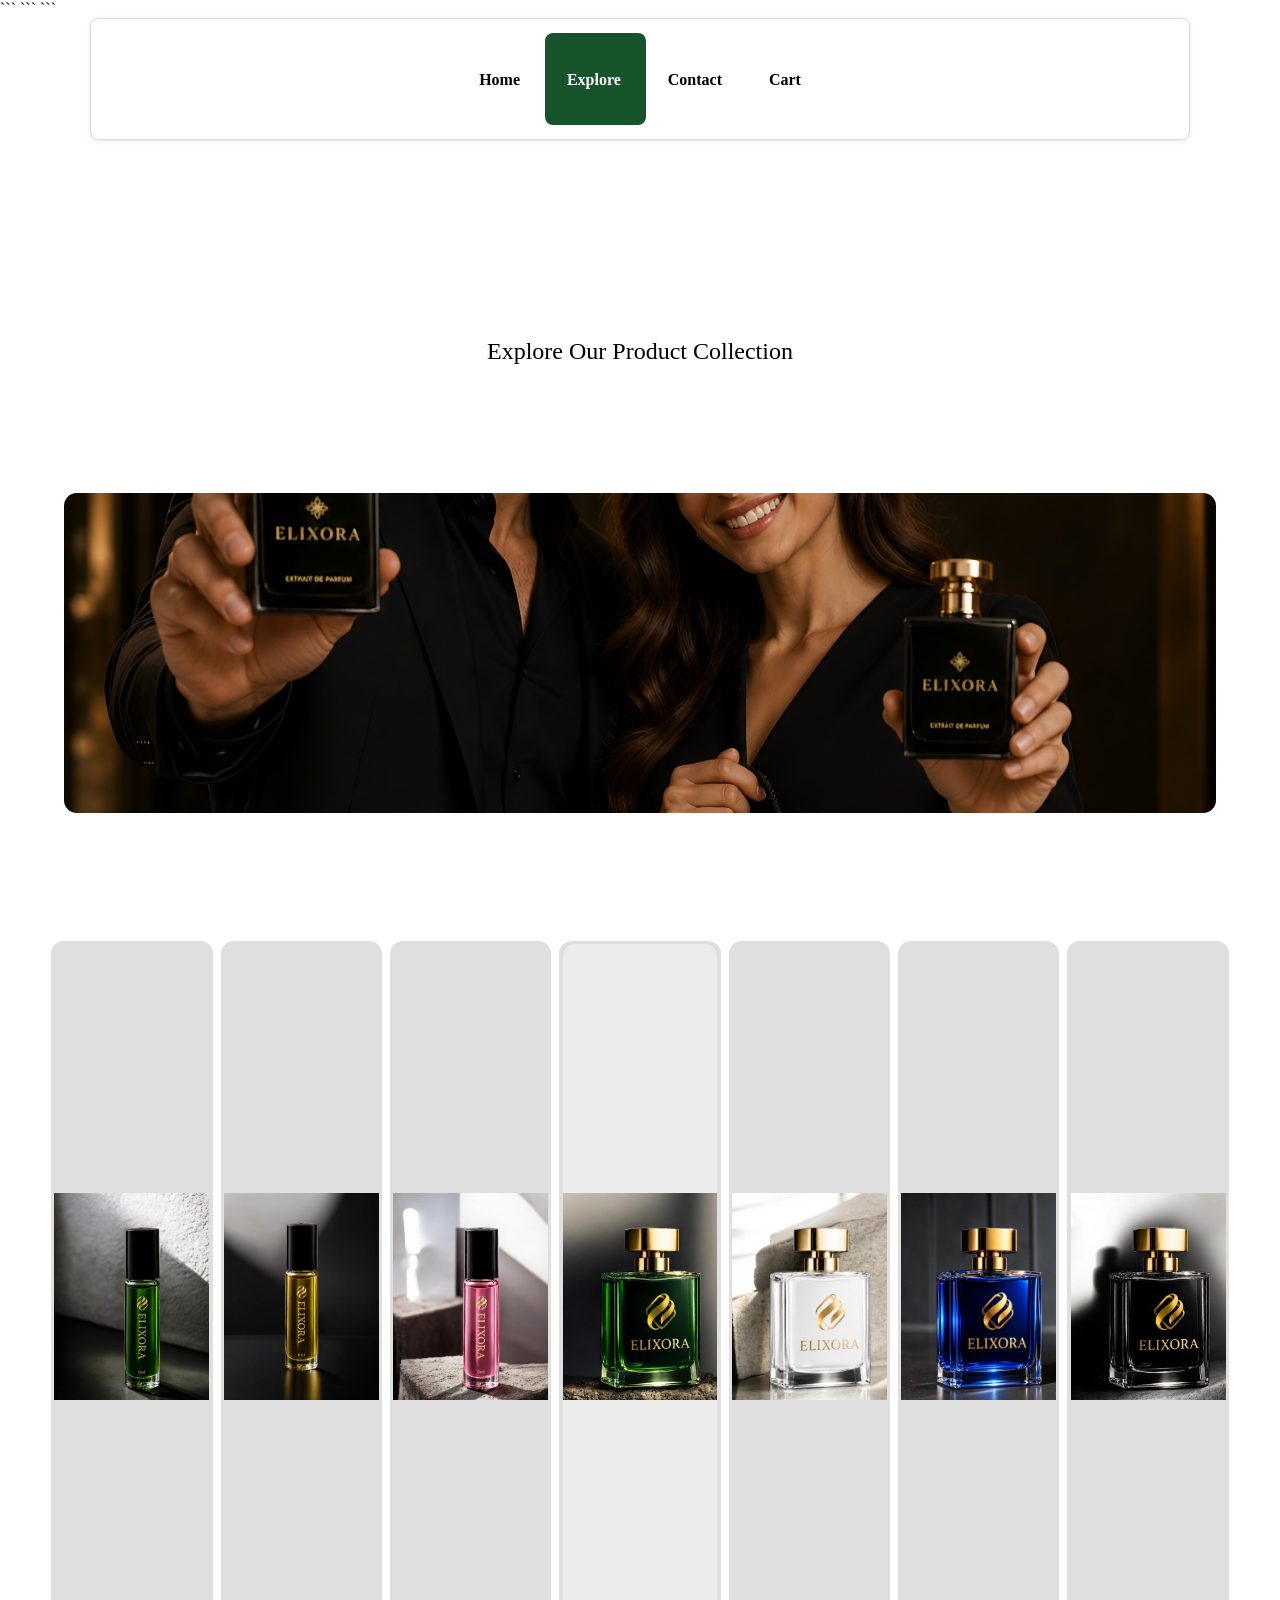
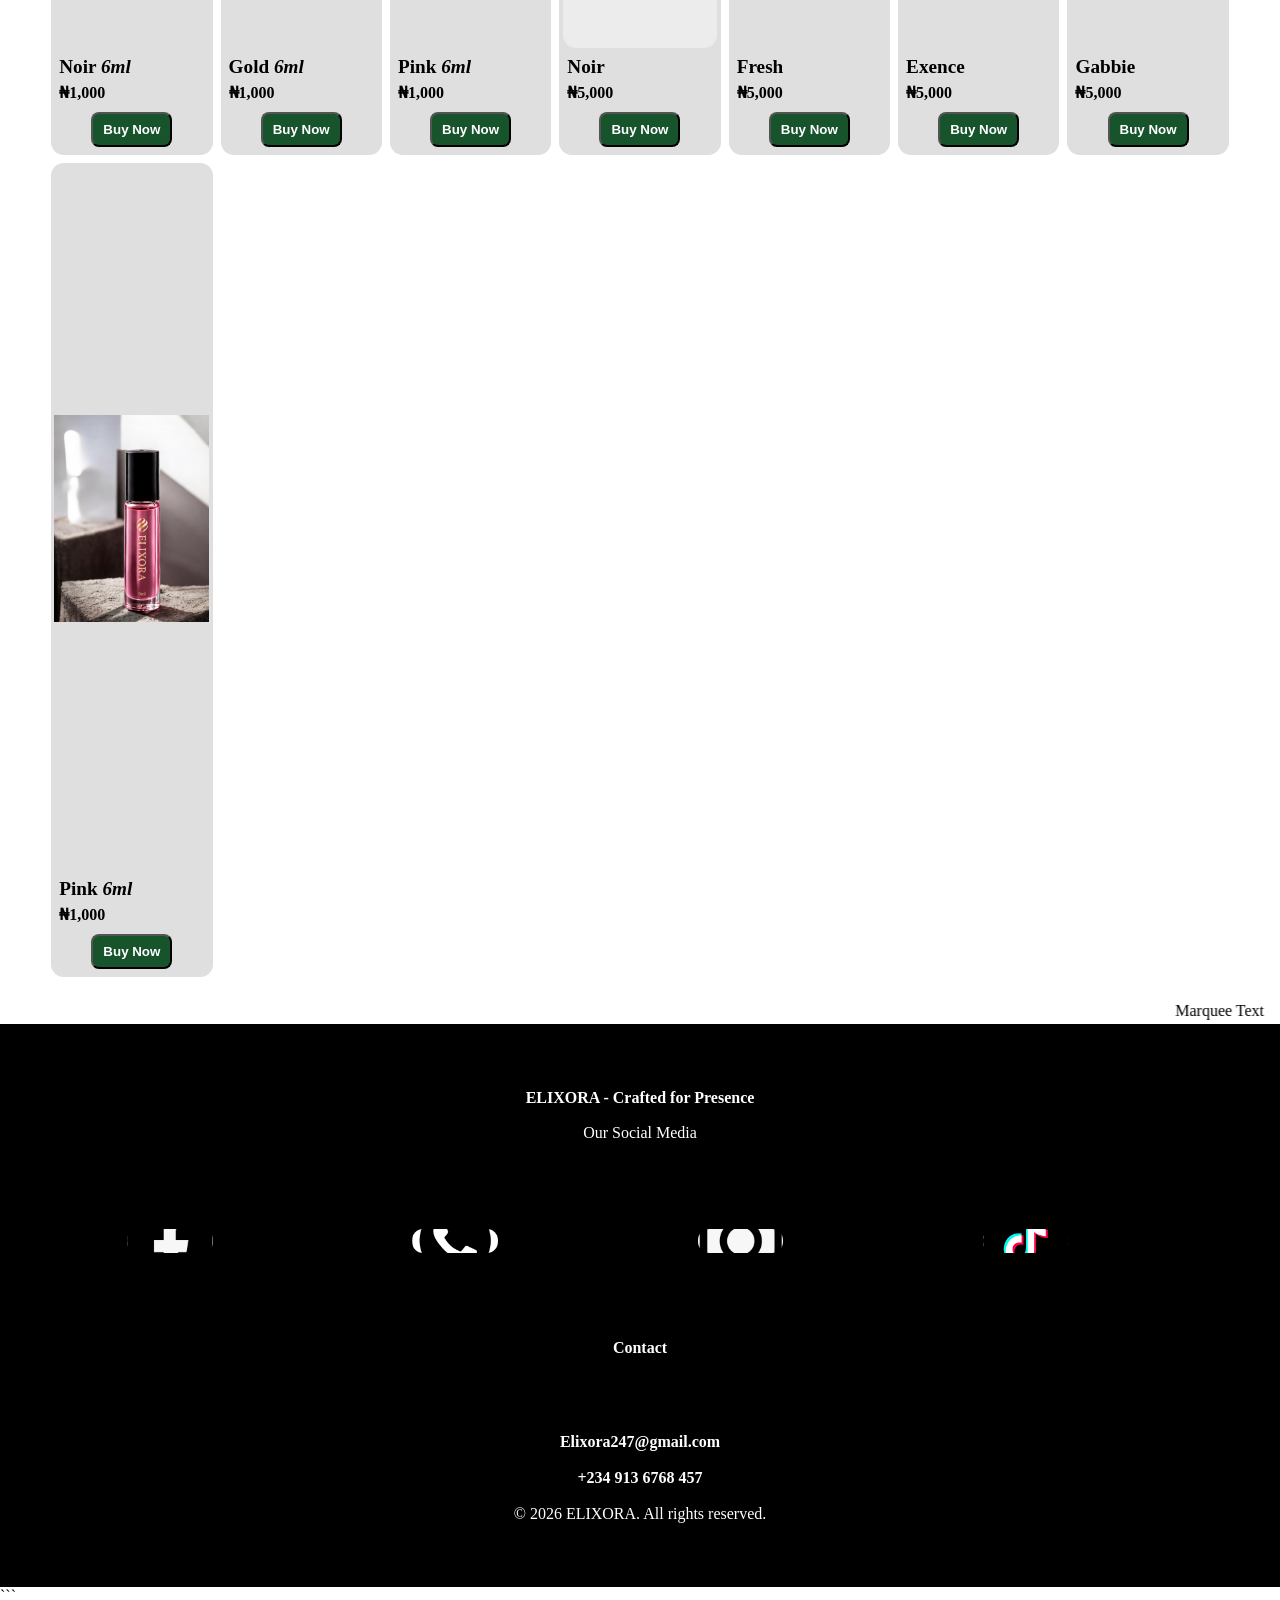
==== commit cd629832: "Update explore.html naira fixed" ====
--- a/Explore/explore.html
+++ b/Explore/explore.html
@@ -273,7 +273,7 @@
 
         <!-- PRODUCT PRICE -->
         <p class="modal-price">
-            ₦<span id="modalPrice"></span>
+            <span id="modalPrice"></span>
         </p>
 
 
@@ -306,7 +306,7 @@
         <!-- TOTAL PRICE -->
         <div class="total-box">
 
-            Total: ₦<span id="totalPrice"></span>
+            Total: <span id="totalPrice"></span>
 
         </div>
 
